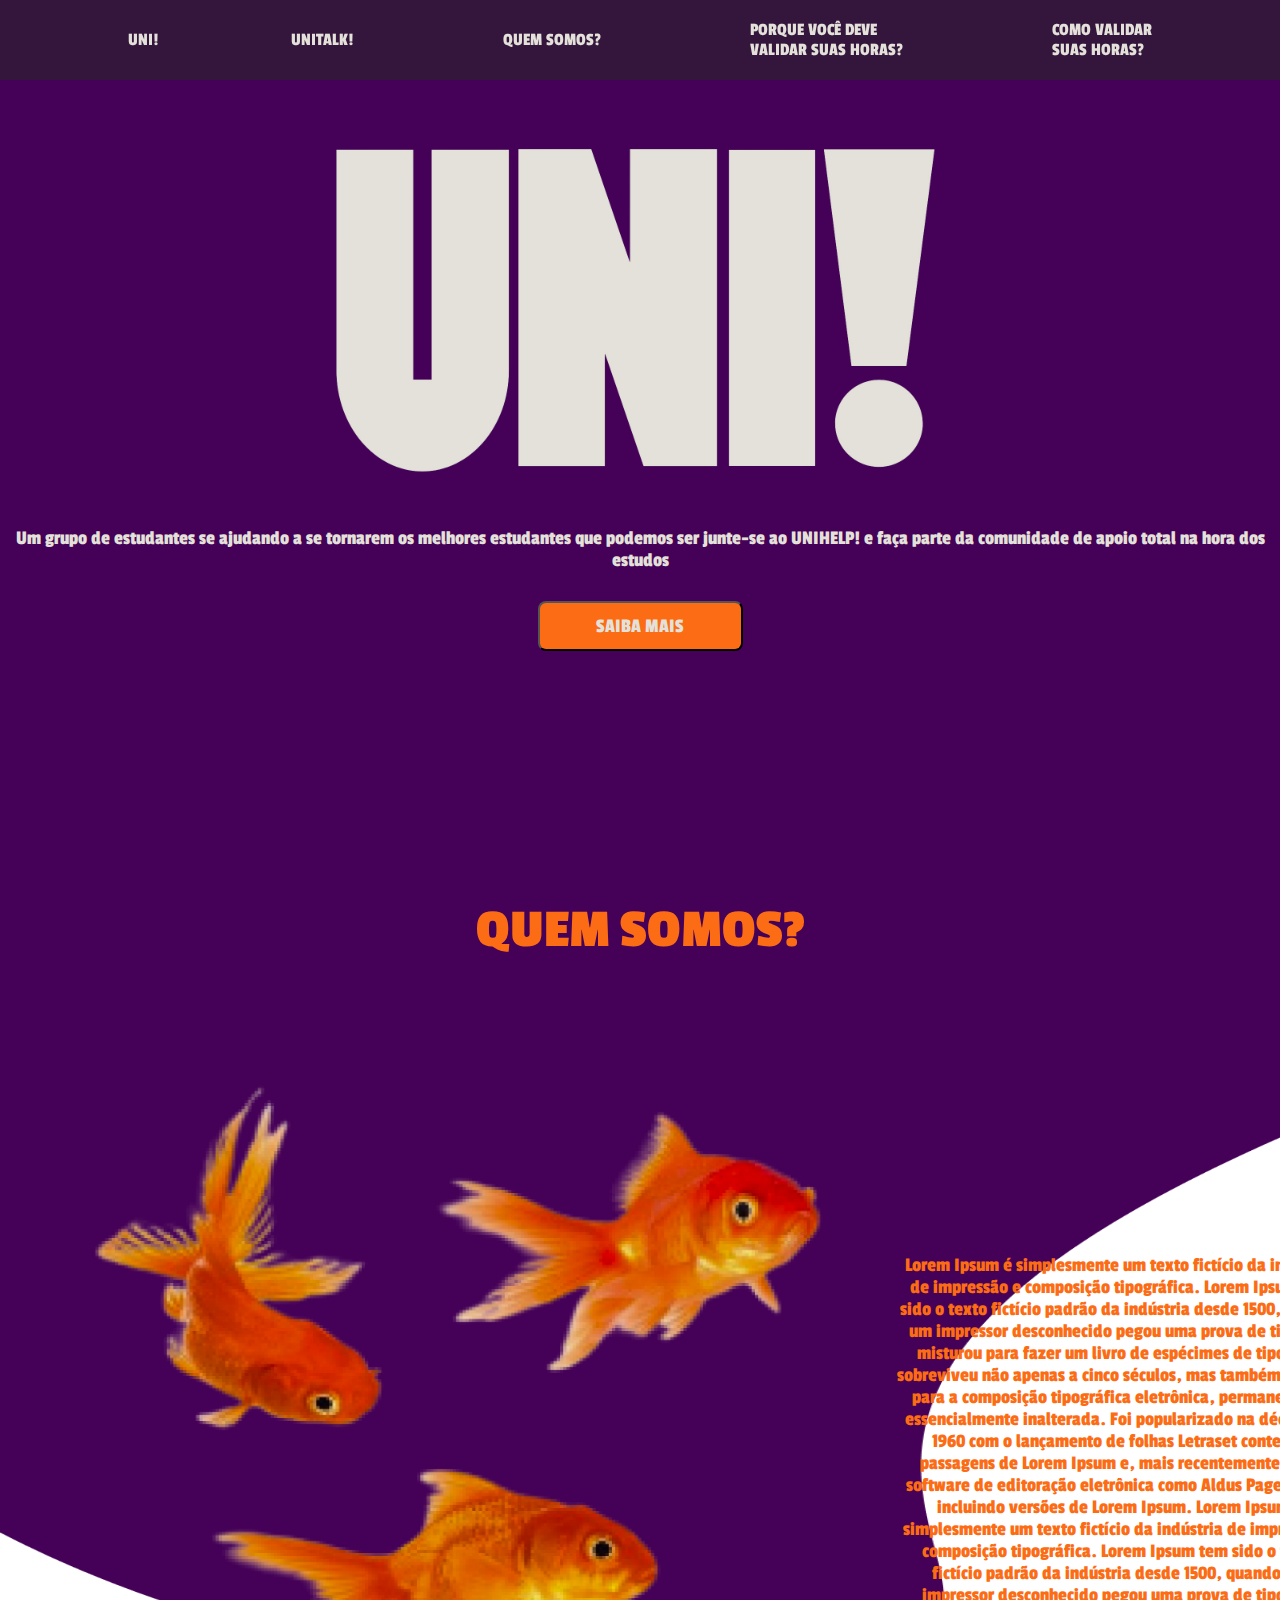
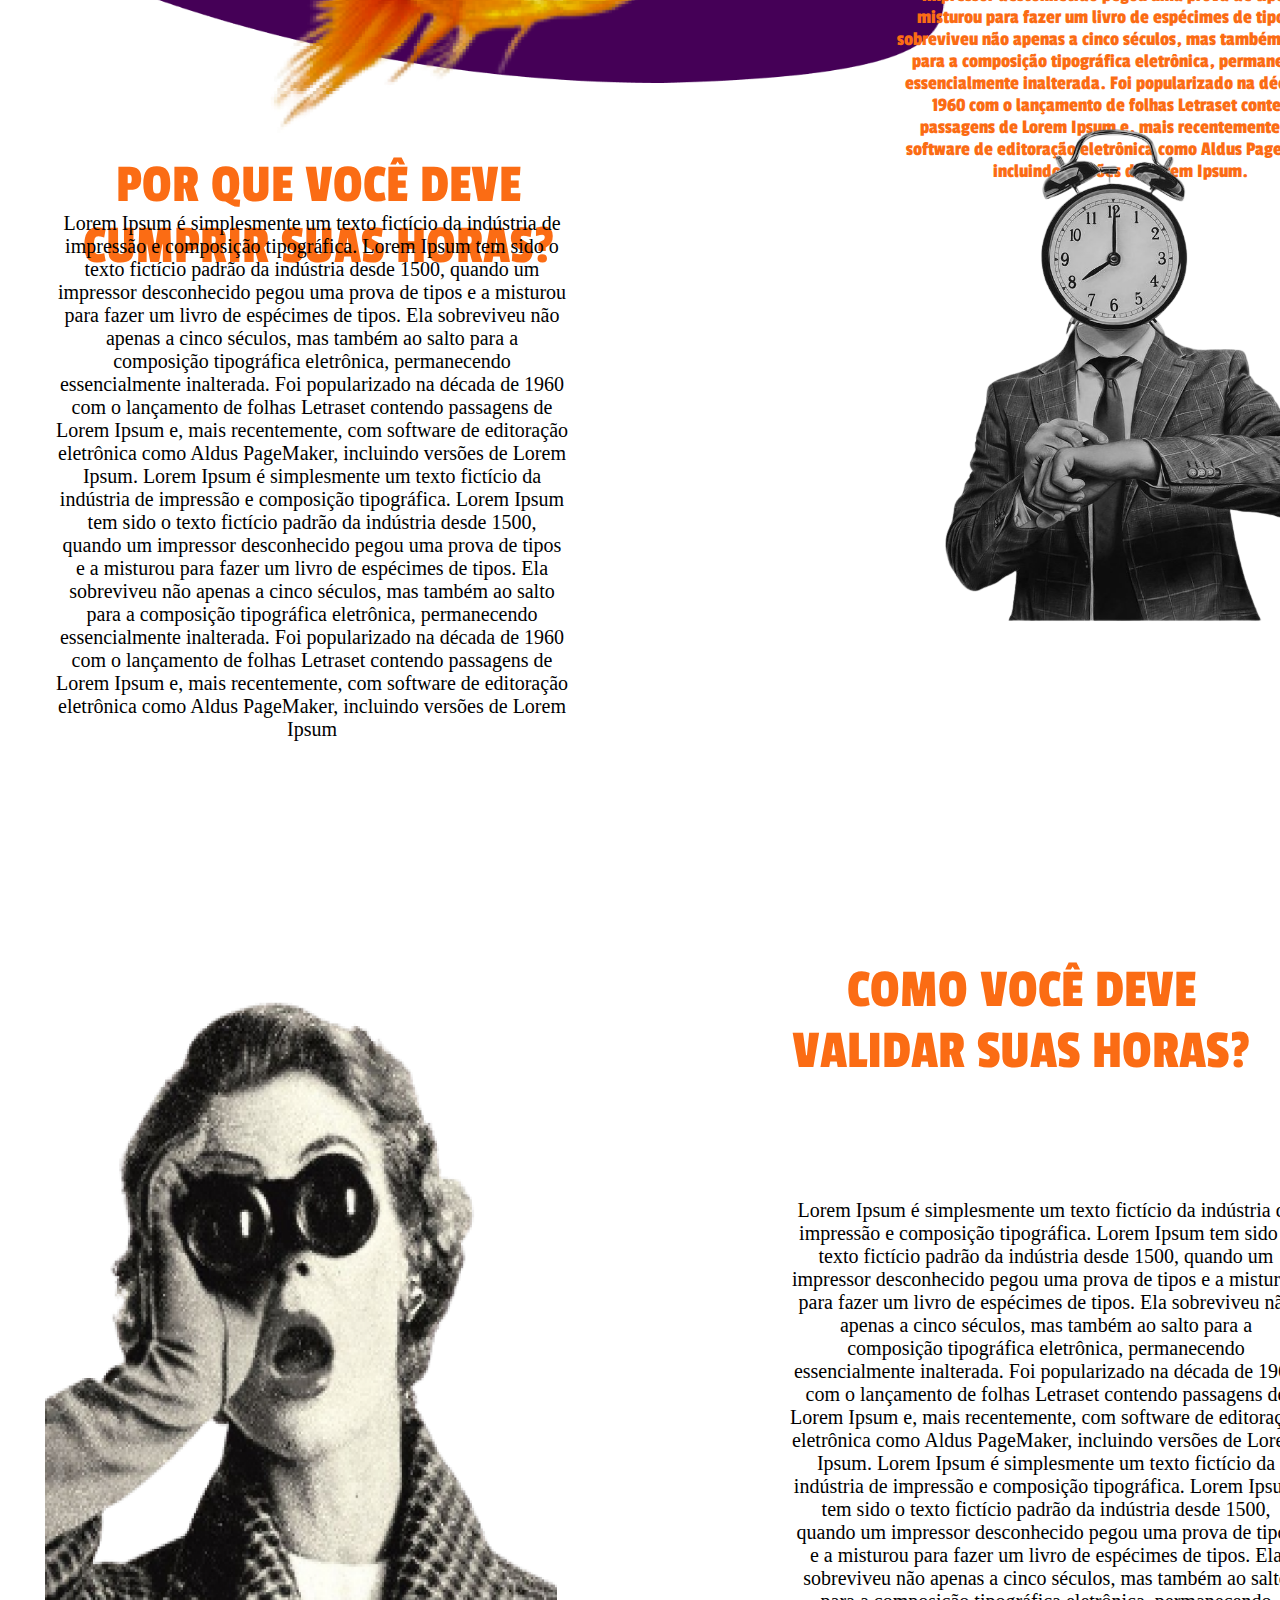
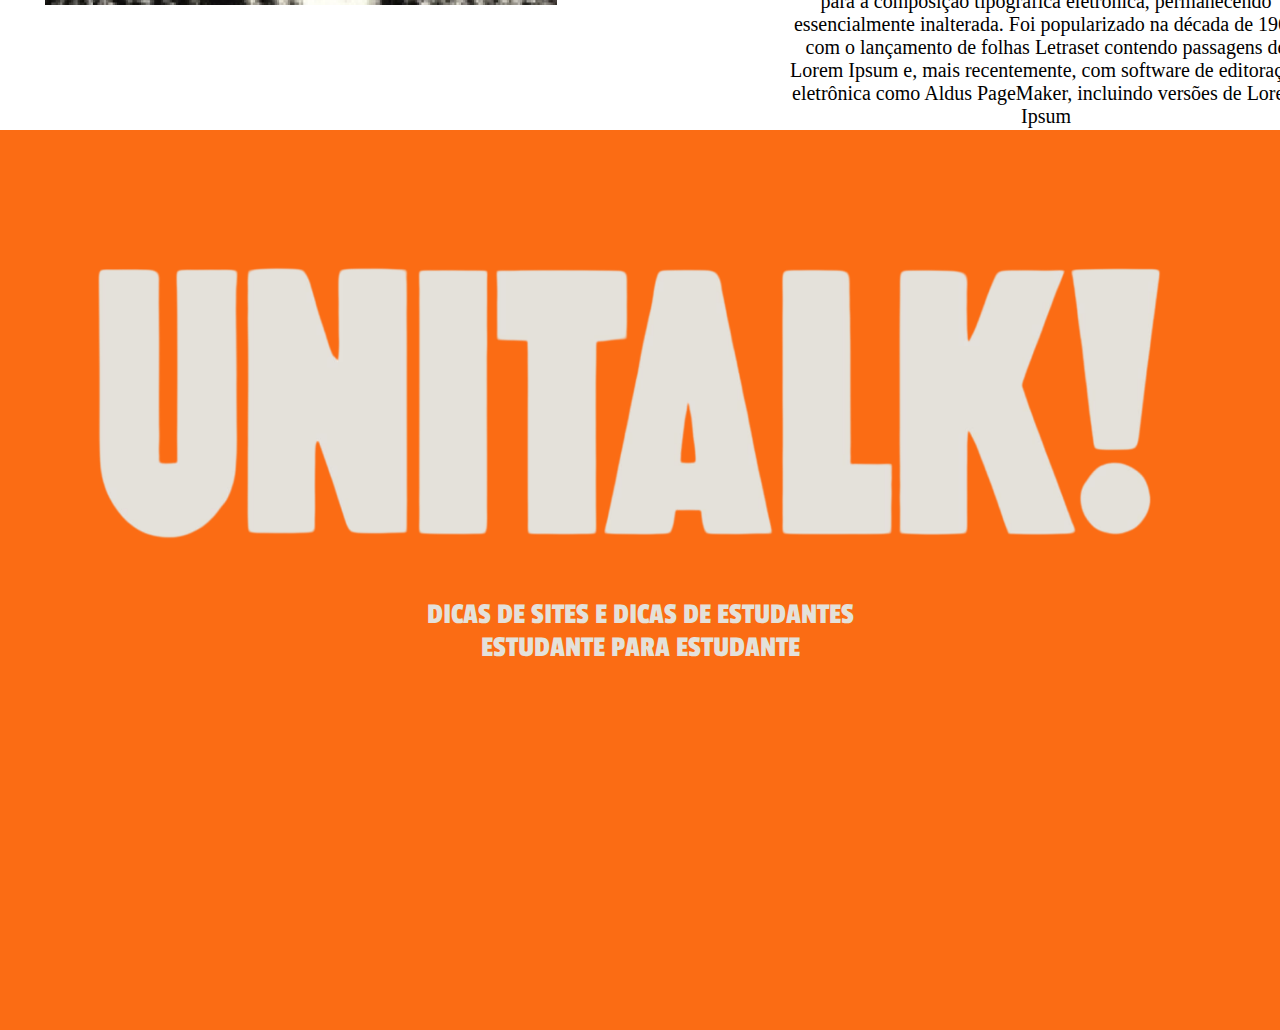
==== home.html @ c6dfa45f "home almost finished" ====
<!DOCTYPE html>
<html lang="en">

<head>
    <meta charset="UTF-8">
    <meta name="viewport" content="width=device-width, initial-scale=1.0">
    <link rel="stylesheet" href="style.css" />
    <link rel="preconnect" href="https://fonts.googleapis.com">
    <link rel="preconnect" href="https://fonts.gstatic.com" crossorigin>
    <link href="https://fonts.googleapis.com/css2?family=Passion+One:wght@400;700;900&display=swap" rel="stylesheet">
    <link rel="shortcut icon" href="./img/UNI!.png" type="image/x-icon">
    <link rel="import" href="quemsomos.html">
    <link rel="import" href="validarhoras.html">
    <link rel="import" href="comovalidar.html">

    <title>UNI!</title>
</head>

<body>
    <nav>
        <a href="#inicio">UNI!</a>
        <a href="#unitalk">UNITALK!</a>
        <ul>
            <a href="#aboutUS">QUEM SOMOS?</a>
            <a href="#cumprir">PORQUE VOCÊ DEVE <br>VALIDAR SUAS HORAS?</a>
            <a href="#validar">COMO VALIDAR <br> SUAS HORAS?</a>
        </ul>
    </nav>

    <main id="inicio">
        <div class="inicial">
            <img src="./img/UNI!.png" alt="UNI!" class="uni">
            <p>Um grupo de estudantes se ajudando a se tornarem os melhores estudantes que podemos ser
                junte-se ao UNIHELP! e faça parte da comunidade de apoio total na hora dos estudos </p>
            <button class="saiba_mais" onclick="">SAIBA MAIS</button>
        </div>
    </main>

    <main id="aboutUS">
        <div class="quemSomos">
            <h1 class="quemsomos">QUEM SOMOS?</h1>
            <img src="./img/Ellipse 1.png" alt="bola" class="ellipse">
            <img src="./img/FISH.png" alt="fish" class="fish">
            <div class="texto">
                <p>Lorem Ipsum é simplesmente um texto fictício da indústria de impressão e composição tipográfica.
                    Lorem Ipsum tem sido o texto fictício padrão da indústria desde 1500, quando um impressor
                    desconhecido pegou uma prova de tipos e a misturou para fazer um livro de espécimes de tipos. Ela
                    sobreviveu não apenas a cinco séculos, mas também ao salto para a composição tipográfica eletrônica,
                    permanecendo essencialmente inalterada. Foi popularizado na década de 1960 com o lançamento de
                    folhas Letraset contendo passagens de Lorem Ipsum e, mais recentemente, com software de editoração
                    eletrônica como Aldus PageMaker, incluindo versões de Lorem Ipsum.
                    Lorem Ipsum é simplesmente um texto fictício da indústria de impressão e composição tipográfica.
                    Lorem Ipsum tem sido o texto fictício padrão da indústria desde 1500, quando um impressor
                    desconhecido pegou uma prova de tipos e a misturou para fazer um livro de espécimes de tipos. Ela
                    sobreviveu não apenas a cinco séculos, mas também ao salto para a composição tipográfica eletrônica,
                    permanecendo essencialmente inalterada. Foi popularizado na década de 1960 com o lançamento de
                    folhas Letraset contendo passagens de Lorem Ipsum e, mais recentemente, com software de editoração
                    eletrônica como Aldus PageMaker, incluindo versões de Lorem Ipsum.</p>
            </div>
        </div>
    </main>
    <main id="cumprir">
        <div class="validarhoras">
            <h1 class="title">POR QUE VOCÊ DEVE CUMPRIR SUAS HORAS?</h1>
            <img src="./img/time.png" alt="time" class="time">
            <div class="texto2">
                <p>
                    Lorem Ipsum é simplesmente um texto fictício da indústria de impressão e composição tipográfica.
                    Lorem Ipsum tem sido o texto fictício padrão da indústria desde 1500, quando um impressor
                    desconhecido pegou uma prova de tipos e a misturou para fazer um livro de espécimes de tipos. Ela
                    sobreviveu não apenas a cinco séculos, mas também ao salto para a composição tipográfica eletrônica,
                    permanecendo essencialmente inalterada. Foi popularizado na década de 1960 com o lançamento de
                    folhas Letraset contendo passagens de Lorem Ipsum e, mais recentemente, com software de editoração
                    eletrônica como Aldus PageMaker, incluindo versões de Lorem Ipsum.
                    Lorem Ipsum é simplesmente um texto fictício da indústria de impressão e composição tipográfica.
                    Lorem Ipsum tem sido o texto fictício padrão da indústria desde 1500, quando um impressor
                    desconhecido pegou uma prova de tipos e a misturou para fazer um livro de espécimes de tipos. Ela
                    sobreviveu não apenas a cinco séculos, mas também ao salto para a composição tipográfica eletrônica,
                    permanecendo essencialmente inalterada. Foi popularizado na década de 1960 com o lançamento de
                    folhas Letraset contendo passagens de Lorem Ipsum e, mais recentemente, com software de editoração
                    eletrônica como Aldus PageMaker, incluindo versões de Lorem Ipsum
                </p>
            </div>
        </div>
    </main>
    <main id="validar">
        <h1 class="title3">COMO VOCÊ DEVE VALIDAR SUAS HORAS?</h1>
        <img src="./img/binoculo.png" alt="binoculo" class="binoculo">
        <div class="texto3">
            <p>
                Lorem Ipsum é simplesmente um texto fictício da indústria de impressão e composição tipográfica.
                Lorem Ipsum tem sido o texto fictício padrão da indústria desde 1500, quando um impressor
                desconhecido pegou uma prova de tipos e a misturou para fazer um livro de espécimes de tipos. Ela
                sobreviveu não apenas a cinco séculos, mas também ao salto para a composição tipográfica eletrônica,
                permanecendo essencialmente inalterada. Foi popularizado na década de 1960 com o lançamento de
                folhas Letraset contendo passagens de Lorem Ipsum e, mais recentemente, com software de editoração
                eletrônica como Aldus PageMaker, incluindo versões de Lorem Ipsum.
                Lorem Ipsum é simplesmente um texto fictício da indústria de impressão e composição tipográfica.
                Lorem Ipsum tem sido o texto fictício padrão da indústria desde 1500, quando um impressor
                desconhecido pegou uma prova de tipos e a misturou para fazer um livro de espécimes de tipos. Ela
                sobreviveu não apenas a cinco séculos, mas também ao salto para a composição tipográfica eletrônica,
                permanecendo essencialmente inalterada. Foi popularizado na década de 1960 com o lançamento de
                folhas Letraset contendo passagens de Lorem Ipsum e, mais recentemente, com software de editoração
                eletrônica como Aldus PageMaker, incluindo versões de Lorem Ipsum
            </p>
        </div>
    </main>
    <main id="unitalk">
        <div class="chat">
            <img src="./img/UNITALK!.png" alt="UNITALK" class="unitalk">
            <p>
                DICAS DE SITES E DICAS DE ESTUDANTES <br>
                ESTUDANTE PARA ESTUDANTE
            </p>
        </div>
    </main>
</body>

</html>
---- style.css ----
/* .passion-one-regular {
    font-family: "Passion One", sans-serif;
    font-weight: 400;
    font-style: normal;
}

.passion-one-bold {
    font-family: "Passion One", sans-serif;
    font-weight: 700;
    font-style: normal;
}

.passion-one-black {
    font-family: "Passion One", sans-serif;
    font-weight: 900;
    font-style: normal;
} */

* {
    margin: 0;
    box-sizing: border-box;
    padding: 0;
}

body {
    width: auto;
    /*height: 100vh;
    display: flex;
    flex-direction: column; */
}

/*PAGINA 1 - INICIO*/

nav {
    width: 100%;
    height: 5rem;
    position: fixed;
    top: 0;
    left: 0;
    right: 0;
    display: flex;
    justify-content: space-between;
    flex-direction: row;
    padding: 0 10%;
    align-items: center;
    background: rgb(217, 217, 217, 10%);
    backdrop-filter: brightness(0.5);
    z-index: 1;
    text-decoration: none;
    top: 0;
    left: 0;
    right: 0;
}

nav a {
    color: rgb(228, 225, 218);
    font-family: "Passion One", sans-serif;
    font-weight: 400;
    font-style: normal;
    font-size: 18px;
    text-decoration: none;
}

nav a:hover {
    color: rgb(228, 225, 218);
}

ul {
    display: contents;
}

ul a {
    color: rgb(228, 225, 218);
    margin-left: 1rem;
}

#inicio {
    height: 100vh;
    background: rgb(69, 0, 87);
}

.inicial {
    width: 100%;
    align-content: center;
    text-align: center;
    position: relative;
    color: rgb(228, 225, 218);
    top: 90px;
    font-family: "Passion One", sans-serif;
    font-weight: 400;
    font-style: normal;
    font-size: 20px;
}

.uni {
    width: 60%;
    height: 90%;
}

.saiba_mais {
    margin: 30px;
    width: 205px;
    height: 50px;
    background: #FB6C14;
    border-radius: 8px;
    color: rgb(228, 225, 218);
    font-family: "Passion One", sans-serif;
    font-weight: 400;
    font-style: normal;
    font-size: 20px;
}

/*PAGINA 2 - QUEM SOMOS?*/
#aboutUS {
    height: 90vh;
}

.quemSomos {
    z-index: 1;
    display: block;
    color: #FB6C14;
    font-family: "Passion One", sans-serif;
    font-weight: 400;
    font-style: normal;
}

.quemsomos {
    align-content: center;
    text-align: center;
    font-size: 55px;
}

.ellipse {
    z-index: -1;
    top: -88px;
    position: relative;
    /*height: 938px; */
    width: 206vh;
    height: 90vh;
}

.fish {
    top: -717px;
    position: relative;
    width: 85vh;
    height: 80vh;
    left: 80px;
}

.texto {
    top: -1245px;
    width: 35%;
    position: relative;
    height: 50%;
    align-items: end;
    display: flex;
    text-align: center;
    align-content: flex-end;
    left: 896px;
    font-size: 20px;
}

/*PAGINA 3 - POR QUE VOCÊ DEVE CUMPRIR SUAS HORAS? */

#cumprir {
    height: 90vh;
}

.time {
    width: 36%;
    height: 50%;
    left: 900px;
    position: relative;
    top: -220px;
}

.texto2 {
    width: 40%;
    height: 50%;
    position: relative;
    top: -652px;
    left: 56px;
    font-size: 20px;
    text-align: center;
}

.title {
    color: #FB6C14;
    font-family: "Passion One", sans-serif;
    font-weight: 400;
    width: 38%;
    font-style: normal;
    font-size: 55px;
    text-align: center;
    left: 75px;
    position: relative;
    top: 45px;
}

/*PAGINA 4 - COMO VALIDAR SUAS HORAS NO ULIFE?*/
#validar {
    height: 90vh;
}

.binoculo {
    width: 40%;
    height: 80%;
    position: relative;
    left: 45px;
    top: -85px;
}

.texto3 {
    width: 40%;
    height: 50%;
    position: relative;
    top: -495px;
    left: 790px;
    font-size: 20px;
    text-align: center;
}

.title3 {
    color: #FB6C14;
    font-family: "Passion One", sans-serif;
    font-weight: 400;
    width: 38%;
    font-style: normal;
    font-size: 55px;
    text-align: center;
    left: 778px;
    position: relative;
    top: 40px;
}

/*PAGINA 5 - UNI  */

#unitalk {
    height: 100vh;
    background: #FB6C14;
}

.unitalk {
    width: 90%;
    height: 90%;
}

.chat{
    width: 100%;
    align-content: center;
    text-align: center;
    position: relative;
    color: rgb(228, 225, 218);
    top: 90px;
    font-family: "Passion One", sans-serif;
    font-weight: 400;
    font-style: normal;
    font-size: 30px;
}
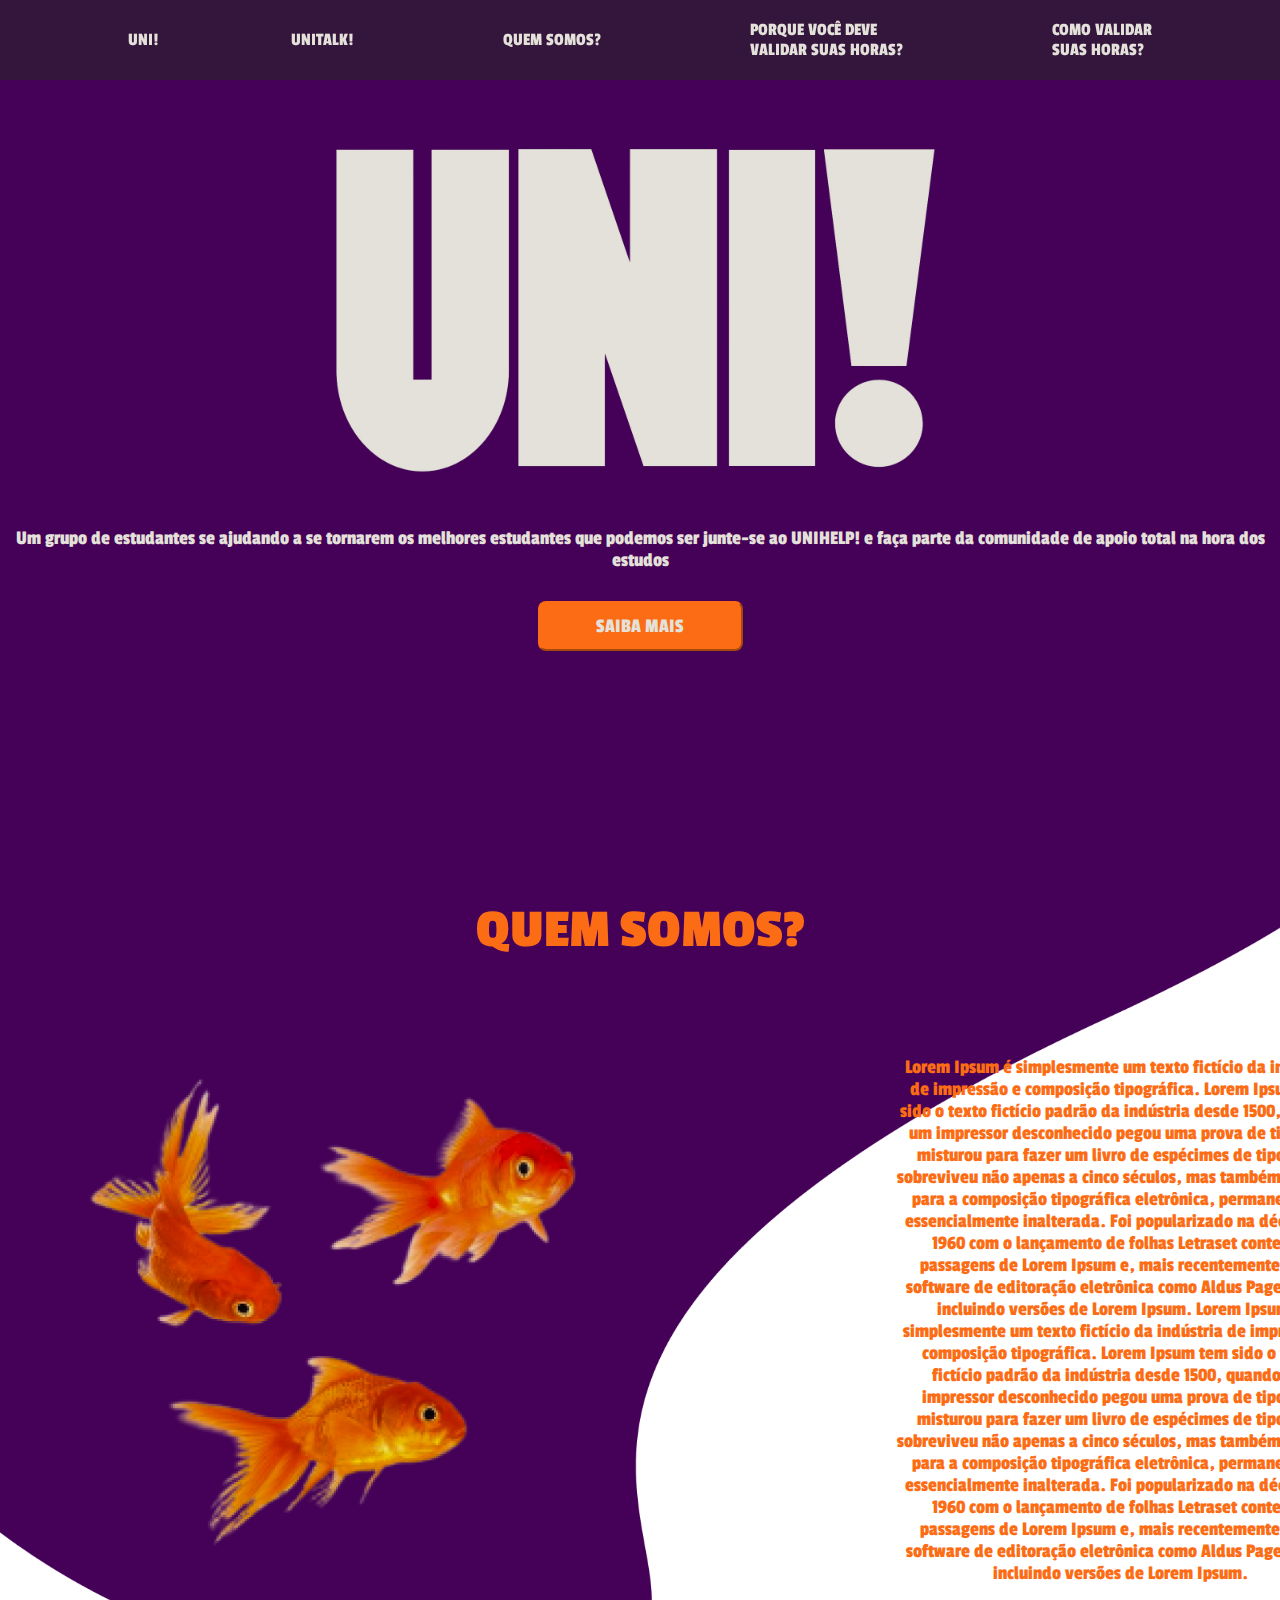
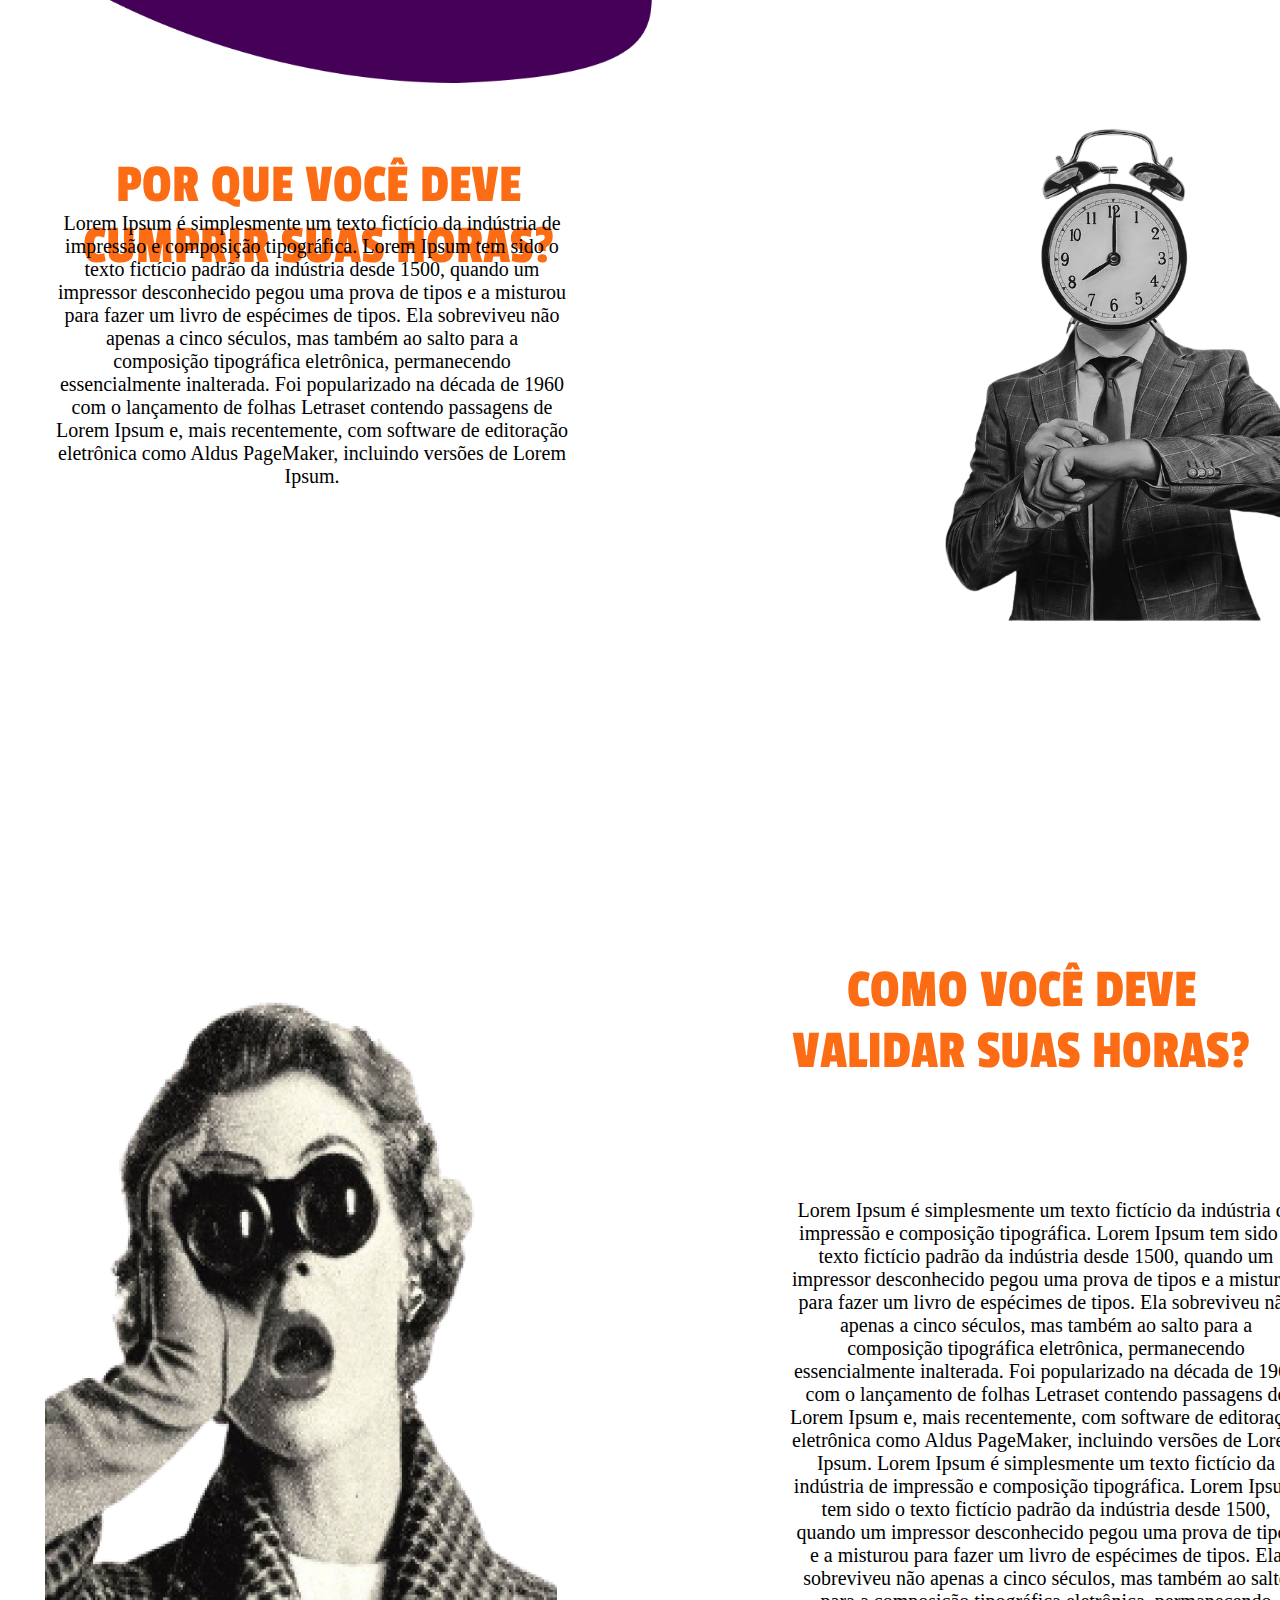
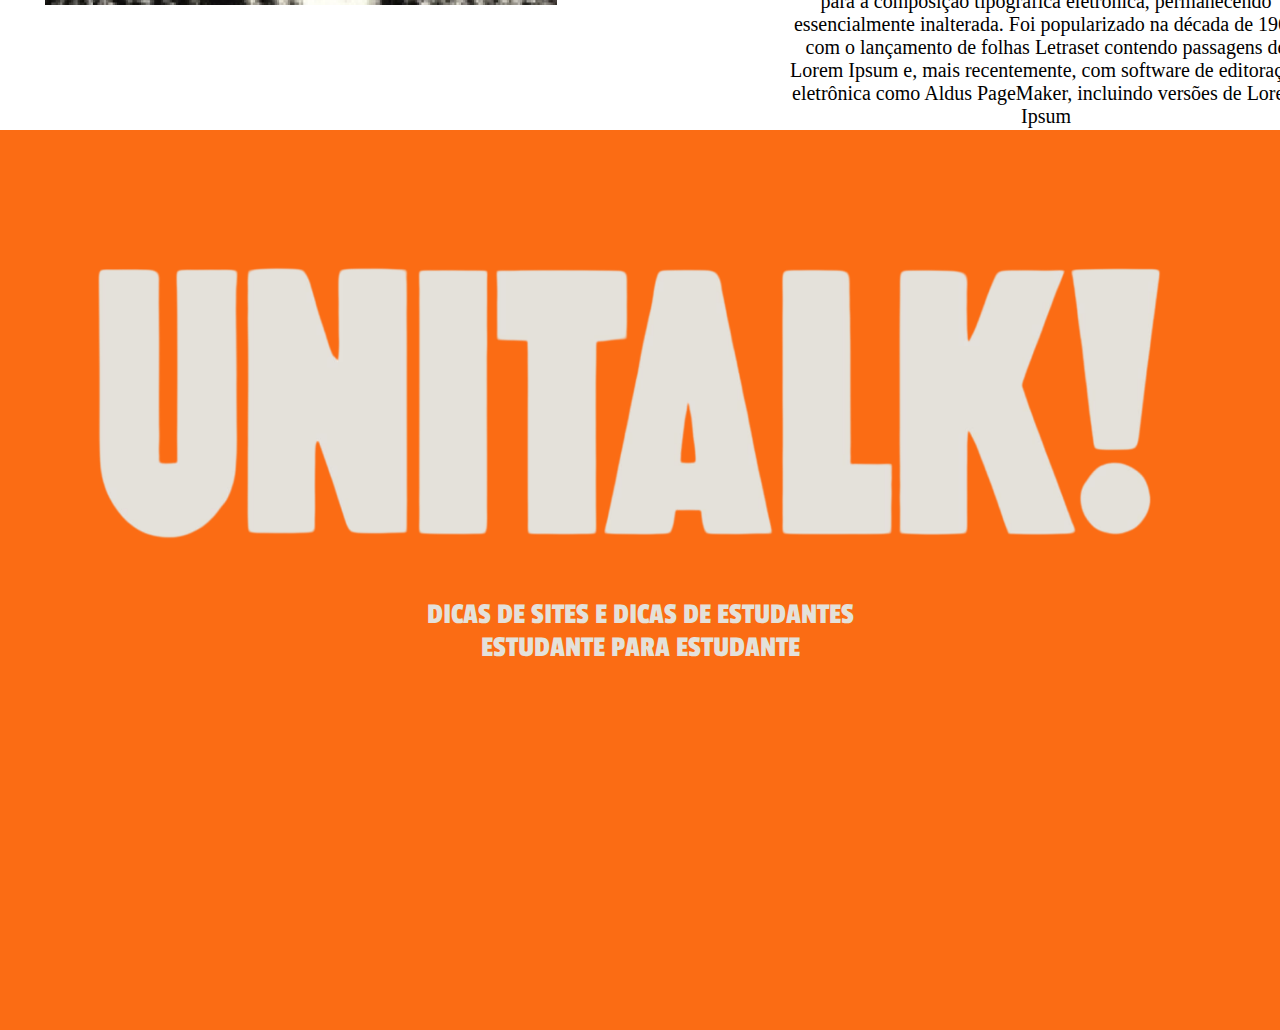
==== commit fdd5f8f4: "3 paginas quase finalizadas" ====
--- a/home.html
+++ b/home.html
@@ -8,11 +8,8 @@
     <link rel="preconnect" href="https://fonts.googleapis.com">
     <link rel="preconnect" href="https://fonts.gstatic.com" crossorigin>
     <link href="https://fonts.googleapis.com/css2?family=Passion+One:wght@400;700;900&display=swap" rel="stylesheet">
-    <link rel="shortcut icon" href="./img/UNI!.png" type="image/x-icon">
-    <link rel="import" href="quemsomos.html">
-    <link rel="import" href="validarhoras.html">
-    <link rel="import" href="comovalidar.html">
-
+    <link rel="shortcut icon" href="./img/" type="image/x-icon">
+    <link rel="import" href="unitalk.html">
     <title>UNI!</title>
 </head>
 
@@ -59,6 +56,7 @@
             </div>
         </div>
     </main>
+
     <main id="cumprir">
         <div class="validarhoras">
             <h1 class="title">POR QUE VOCÊ DEVE CUMPRIR SUAS HORAS?</h1>
@@ -72,17 +70,11 @@
                     permanecendo essencialmente inalterada. Foi popularizado na década de 1960 com o lançamento de
                     folhas Letraset contendo passagens de Lorem Ipsum e, mais recentemente, com software de editoração
                     eletrônica como Aldus PageMaker, incluindo versões de Lorem Ipsum.
-                    Lorem Ipsum é simplesmente um texto fictício da indústria de impressão e composição tipográfica.
-                    Lorem Ipsum tem sido o texto fictício padrão da indústria desde 1500, quando um impressor
-                    desconhecido pegou uma prova de tipos e a misturou para fazer um livro de espécimes de tipos. Ela
-                    sobreviveu não apenas a cinco séculos, mas também ao salto para a composição tipográfica eletrônica,
-                    permanecendo essencialmente inalterada. Foi popularizado na década de 1960 com o lançamento de
-                    folhas Letraset contendo passagens de Lorem Ipsum e, mais recentemente, com software de editoração
-                    eletrônica como Aldus PageMaker, incluindo versões de Lorem Ipsum
                 </p>
             </div>
         </div>
     </main>
+
     <main id="validar">
         <h1 class="title3">COMO VOCÊ DEVE VALIDAR SUAS HORAS?</h1>
         <img src="./img/binoculo.png" alt="binoculo" class="binoculo">
@@ -105,12 +97,13 @@
             </p>
         </div>
     </main>
+
     <main id="unitalk">
         <div class="chat">
             <img src="./img/UNITALK!.png" alt="UNITALK" class="unitalk">
-            <p>
+            <p >
                 DICAS DE SITES E DICAS DE ESTUDANTES <br>
-                ESTUDANTE PARA ESTUDANTE
+                <a href="unitalk.html" class="dicas">ESTUDANTE PARA ESTUDANTE</a>
             </p>
         </div>
     </main>
--- a/style.css
+++ b/style.css
@@ -24,9 +24,6 @@
 
 body {
     width: auto;
-    /*height: 100vh;
-    display: flex;
-    flex-direction: column; */
 }
 
 /*PAGINA 1 - INICIO*/
@@ -101,6 +98,7 @@
     margin: 30px;
     width: 205px;
     height: 50px;
+    border-color: #FB6C14;
     background: #FB6C14;
     border-radius: 8px;
     color: rgb(228, 225, 218);
@@ -135,15 +133,15 @@
     top: -88px;
     position: relative;
     /*height: 938px; */
-    width: 206vh;
+    width: 100%;
     height: 90vh;
 }
 
 .fish {
     top: -717px;
     position: relative;
-    width: 85vh;
-    height: 80vh;
+    width: 40%;
+    height: 40%;
     left: 80px;
 }
 
@@ -245,7 +243,7 @@
     height: 90%;
 }
 
-.chat{
+.chat {
     width: 100%;
     align-content: center;
     text-align: center;
@@ -256,4 +254,258 @@
     font-weight: 400;
     font-style: normal;
     font-size: 30px;
+    text-decoration: none;
+}
+
+.dicas{
+    text-decoration: none;
+    color: rgb(228, 225, 218);
+}
+
+
+@media screen and (min-width: 200px) and (max-width: 640px) {
+
+    * {
+        margin: 0;
+        box-sizing: border-box;
+        padding: 0;
+    }
+    
+    body {
+        width: auto;
+        height: 100%;
+    }
+    
+    /*NAV BAR  */
+
+    nav {
+        width: 100%;
+        height: 5rem;
+        position: fixed;
+        top: 0;
+        left: 0;
+        right: 0;
+        display: flex;
+        justify-content: space-around;
+        flex-direction: row;
+        padding: 0 5%;
+        align-items: center;
+        background: rgb(217, 217, 217, 10%);
+        backdrop-filter: brightness(0.5);
+        z-index: 1;
+        text-decoration: none;
+        top: 0;
+        left: 0;
+        right: 0;
+    }
+
+    nav a {
+        color: rgb(228, 225, 218);
+        justify-content: space-around;
+        font-family: "Passion One", sans-serif;
+        font-weight: 400;
+        font-style: normal;
+        font-size: 9px;
+        text-decoration: none;
+    }
+
+    nav a:hover {
+        color: rgb(228, 225, 218);
+    }
+
+    ul {
+        display: contents;
+    }
+
+    ul a {
+        color: rgb(228, 225, 218);
+        margin-left: 1rem;
+    }
+
+    /*PAGINA 1 - INICIO*/
+
+    #inicio {
+        height: 100vh;
+        background: rgb(69, 0, 87);
+    }
+
+    .inicial {
+        width: 100%;
+        align-content: center;
+        text-align: center;
+        position: relative;
+        color: rgb(228, 225, 218);
+        top: 90px;
+        font-family: "Passion One", sans-serif;
+        font-weight: 400;
+        font-style: normal;
+        font-size: 12px;
+    }
+
+    .uni {
+        width: 100%;
+        height: 90%;
+    }
+
+    .saiba_mais {
+        margin: 30px;
+        width: 105px;
+        height: 40px;
+        background: #FB6C14;
+        border-radius: 4px;
+        color: rgb(228, 225, 218);
+        font-family: "Passion One", sans-serif;
+        font-weight: 400;
+        font-style: normal;
+        font-size: 15px;
+    }
+
+    /*PAGINA 2 - QUEM SOMOS?*/
+    #aboutUS {
+        height: 90vh;
+    }
+
+    .quemSomos {
+        z-index: 1;
+        display: block;
+        color: #FB6C14;
+        font-family: "Passion One", sans-serif;
+        font-weight: 400;
+        font-style: normal;
+    }
+
+    .quemsomos {
+        align-content: center;
+        text-align: center;
+        font-size: 45px;
+    }
+
+    .ellipse {
+        z-index: -1;
+        top: -77px;
+        position: relative;
+        /*height: 938px; */
+        width: 100%;
+        height: 70vh;
+    }
+
+    .fish {
+        top: -320px;
+        position: relative;
+        width: 45%;
+        height: 40%;
+        left: 10px;
+    }
+
+    .texto {
+        top: -780px;
+        width: 48%;
+        position: relative;
+        height: 57%;
+        align-items: end;
+        display: flex;
+        text-align: center;
+        align-content: flex-end;
+        left: 154px;
+        font-size: 12px;
+    }
+
+    /*PAGINA 3 - POR QUE VOCÊ DEVE CUMPRIR SUAS HORAS? */
+
+    #cumprir {
+        height: 80vh;
+    }
+
+    .time {
+        width: 36%;
+        height: 50%;
+        left: 900px;
+        position: relative;
+        top: -220px;
+    }
+
+    .texto2 {
+        width: 65%;
+        height: 50%;
+        position: relative;
+        top: -195px;
+        left: 55px;
+        font-size: 10px;
+        text-align: center;
+    }
+
+    .title {
+        color: #FB6C14;
+        font-family: "Passion One", sans-serif;
+        font-weight: 400;
+        width: 80%;
+        font-style: normal;
+        font-size: 25px;
+        text-align: center;
+        left: 35px;
+        position: relative;
+        top: -55px;
+    }
+
+    /*PAGINA 4 - COMO VALIDAR SUAS HORAS NO ULIFE?*/
+    #validar {
+        height: 90vh;
+    }
+
+    .binoculo {
+        width: 40%;
+        height: 80%;
+        position: relative;
+        left: 45px;
+        top: -325px;
+    }
+
+    .texto3 {
+        width: 40%;
+        height: 50%;
+        position: relative;
+        top: -495px;
+        left: 790px;
+        font-size: 20px;
+        text-align: center;
+    }
+
+    .title3 {
+        color: #FB6C14;
+        font-family: "Passion One", sans-serif;
+        font-weight: 400;
+        width: 38%;
+        font-style: normal;
+        font-size: 55px;
+        text-align: center;
+        left: 778px;
+        position: relative;
+        top: 40px;
+    }
+
+    /*PAGINA 5 - UNI  */
+
+    #unitalk {
+        height: 60vh;
+        background: #FB6C14;
+    }
+
+    .unitalk {
+        width: 90%;
+        height: 90%;
+    }
+
+    .chat {
+        width: 100%;
+        align-content: center;
+        text-align: center;
+        position: relative;
+        color: rgb(228, 225, 218);
+        top: 100px;
+        font-family: "Passion One", sans-serif;
+        font-weight: 400;
+        font-style: normal;
+        font-size: 16px;
+        margin: auto;
+    }
 }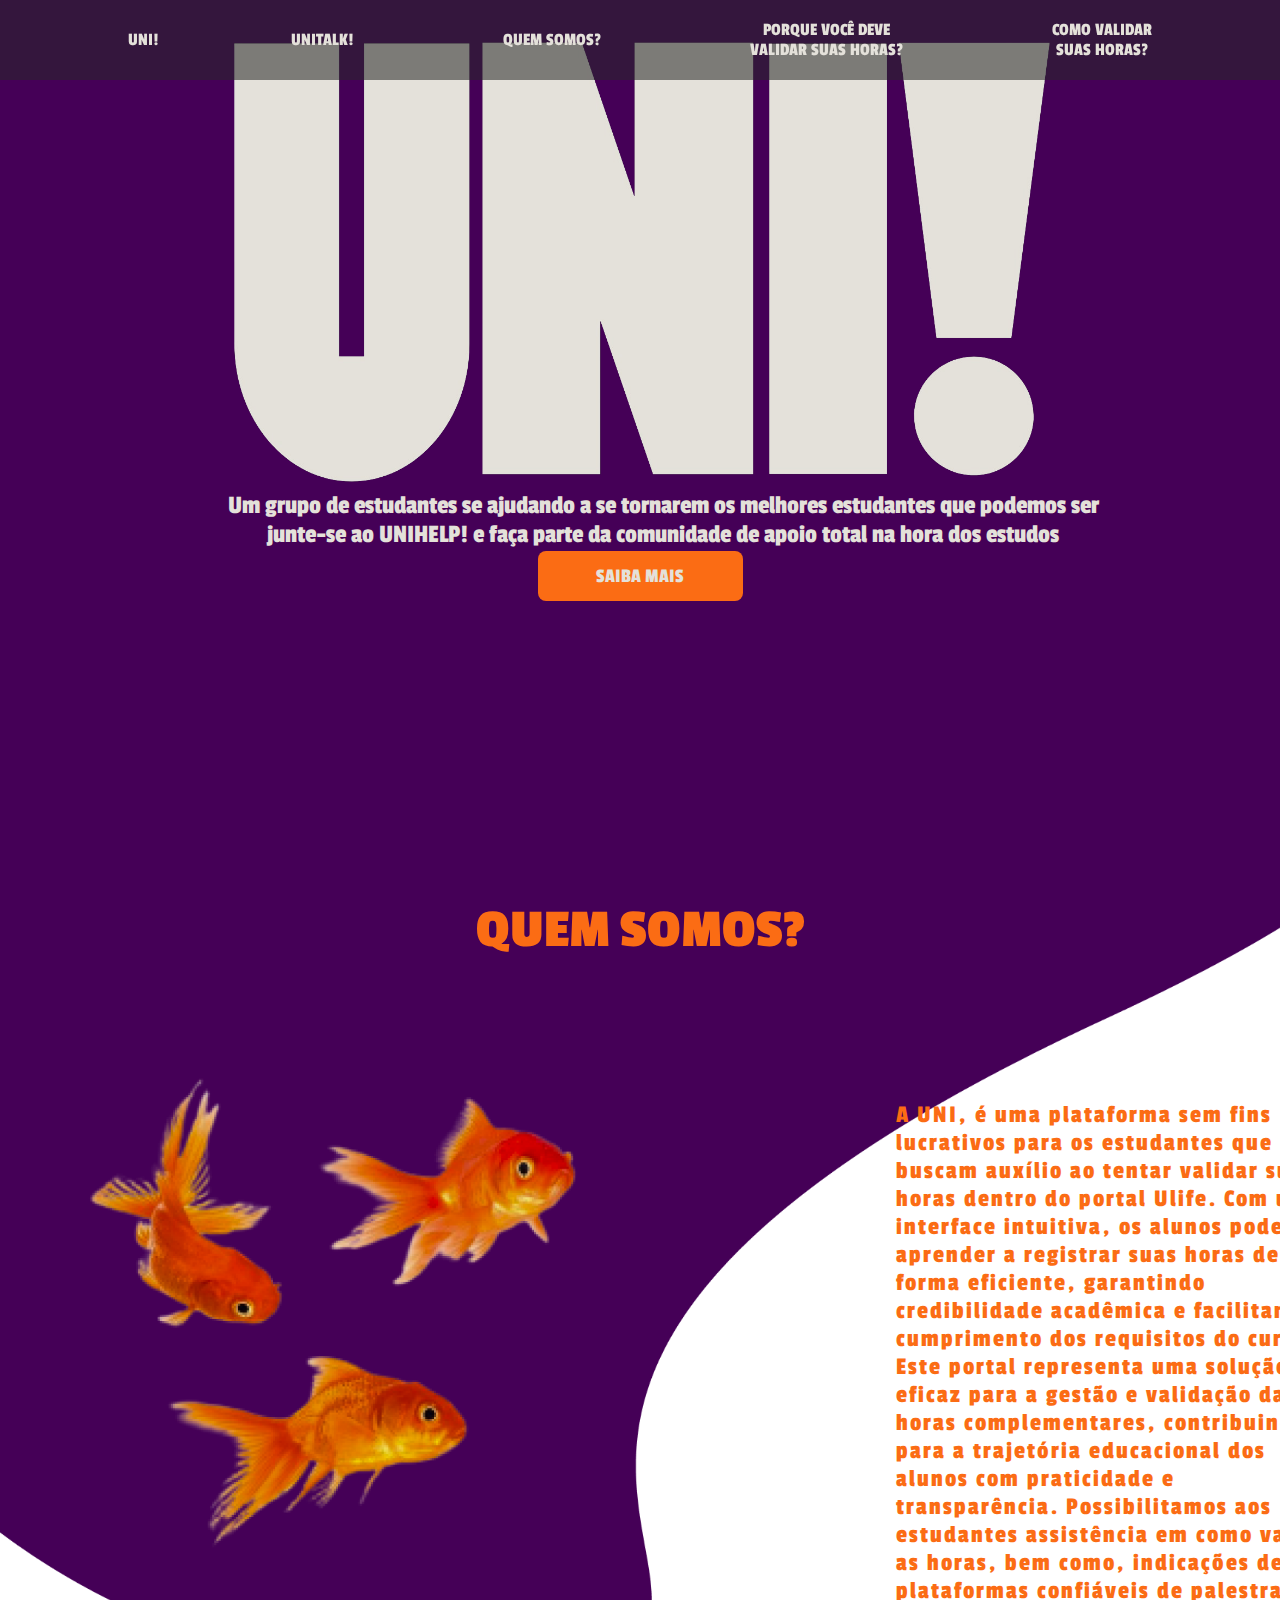
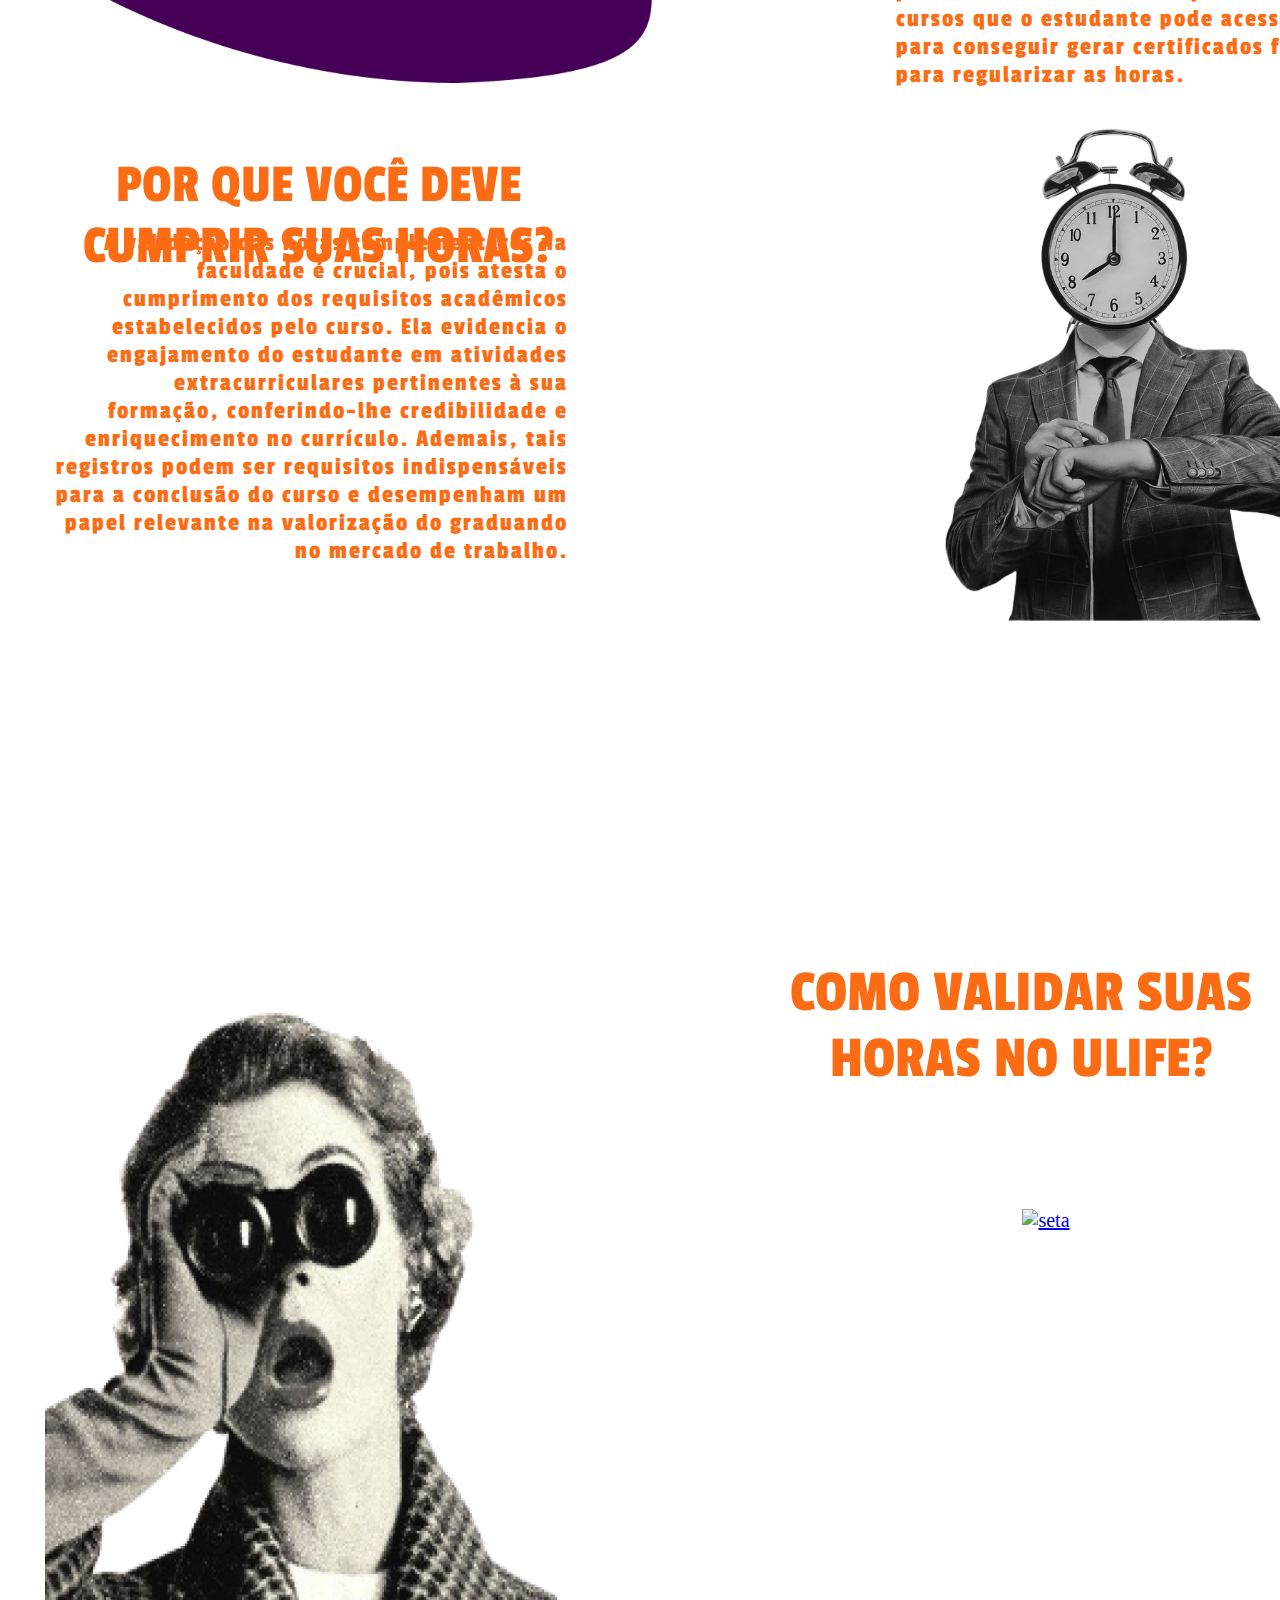
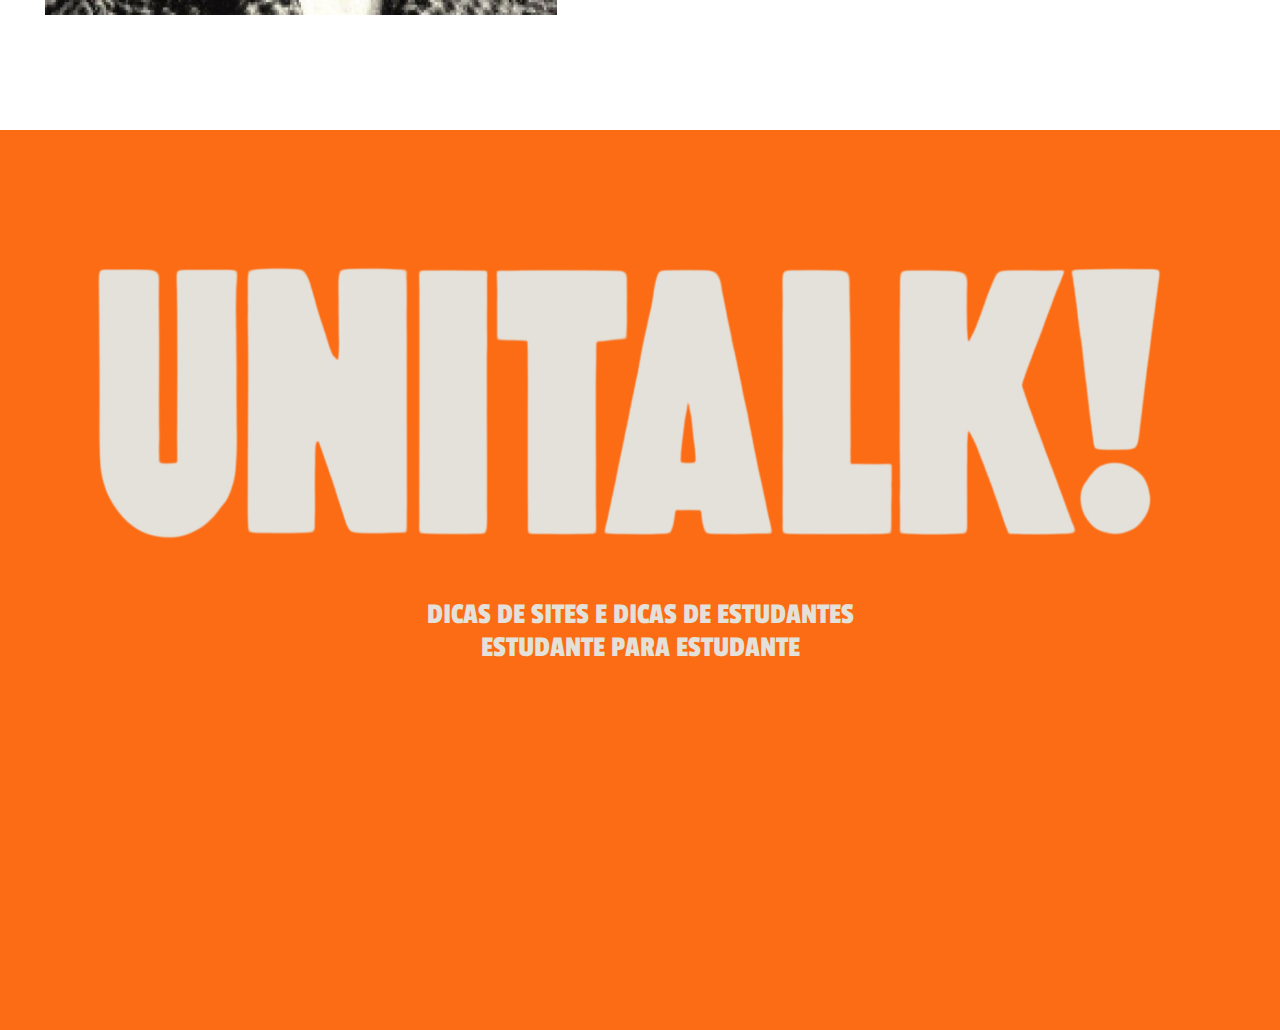
==== commit 4641ec22: "teste vercel" ====
--- a/home.html
+++ b/home.html
@@ -7,6 +7,7 @@
     <link rel="stylesheet" href="style.css" />
     <link rel="preconnect" href="https://fonts.googleapis.com">
     <link rel="preconnect" href="https://fonts.gstatic.com" crossorigin>
+    <script src="home.js"></script>
     <link href="https://fonts.googleapis.com/css2?family=Passion+One:wght@400;700;900&display=swap" rel="stylesheet">
     <link rel="shortcut icon" href="./img/" type="image/x-icon">
     <link rel="import" href="unitalk.html">
@@ -27,9 +28,9 @@
     <main id="inicio">
         <div class="inicial">
             <img src="./img/UNI!.png" alt="UNI!" class="uni">
-            <p>Um grupo de estudantes se ajudando a se tornarem os melhores estudantes que podemos ser
+            <p class="texto4">Um grupo de estudantes se ajudando a se tornarem os melhores estudantes que podemos ser
                 junte-se ao UNIHELP! e faça parte da comunidade de apoio total na hora dos estudos </p>
-            <button class="saiba_mais" onclick="">SAIBA MAIS</button>
+            <a id="saiba_mais" href="#aboutUS">SAIBA MAIS</a>
         </div>
     </main>
 
@@ -39,20 +40,15 @@
             <img src="./img/Ellipse 1.png" alt="bola" class="ellipse">
             <img src="./img/FISH.png" alt="fish" class="fish">
             <div class="texto">
-                <p>Lorem Ipsum é simplesmente um texto fictício da indústria de impressão e composição tipográfica.
-                    Lorem Ipsum tem sido o texto fictício padrão da indústria desde 1500, quando um impressor
-                    desconhecido pegou uma prova de tipos e a misturou para fazer um livro de espécimes de tipos. Ela
-                    sobreviveu não apenas a cinco séculos, mas também ao salto para a composição tipográfica eletrônica,
-                    permanecendo essencialmente inalterada. Foi popularizado na década de 1960 com o lançamento de
-                    folhas Letraset contendo passagens de Lorem Ipsum e, mais recentemente, com software de editoração
-                    eletrônica como Aldus PageMaker, incluindo versões de Lorem Ipsum.
-                    Lorem Ipsum é simplesmente um texto fictício da indústria de impressão e composição tipográfica.
-                    Lorem Ipsum tem sido o texto fictício padrão da indústria desde 1500, quando um impressor
-                    desconhecido pegou uma prova de tipos e a misturou para fazer um livro de espécimes de tipos. Ela
-                    sobreviveu não apenas a cinco séculos, mas também ao salto para a composição tipográfica eletrônica,
-                    permanecendo essencialmente inalterada. Foi popularizado na década de 1960 com o lançamento de
-                    folhas Letraset contendo passagens de Lorem Ipsum e, mais recentemente, com software de editoração
-                    eletrônica como Aldus PageMaker, incluindo versões de Lorem Ipsum.</p>
+                <p>A UNI, é uma plataforma sem fins lucrativos para os estudantes que buscam auxílio ao tentar validar
+                    suas horas dentro do portal Ulife.
+                    Com uma interface intuitiva, os alunos podem aprender a registrar suas horas de forma eficiente,
+                    garantindo credibilidade acadêmica e facilitando o cumprimento dos requisitos do curso. Este portal
+                    representa uma solução eficaz para a gestão e validação das horas complementares, contribuindo para
+                    a trajetória educacional dos alunos com praticidade e transparência.
+                    Possibilitamos aos estudantes assistência em como validar as horas, bem como, indicações de
+                    plataformas confiáveis de palestras e cursos que o estudante pode acessar para conseguir gerar
+                    certificados finais para regularizar as horas.</p>
             </div>
         </div>
     </main>
@@ -63,47 +59,35 @@
             <img src="./img/time.png" alt="time" class="time">
             <div class="texto2">
                 <p>
-                    Lorem Ipsum é simplesmente um texto fictício da indústria de impressão e composição tipográfica.
-                    Lorem Ipsum tem sido o texto fictício padrão da indústria desde 1500, quando um impressor
-                    desconhecido pegou uma prova de tipos e a misturou para fazer um livro de espécimes de tipos. Ela
-                    sobreviveu não apenas a cinco séculos, mas também ao salto para a composição tipográfica eletrônica,
-                    permanecendo essencialmente inalterada. Foi popularizado na década de 1960 com o lançamento de
-                    folhas Letraset contendo passagens de Lorem Ipsum e, mais recentemente, com software de editoração
-                    eletrônica como Aldus PageMaker, incluindo versões de Lorem Ipsum.
+                    A validação das horas complementares na faculdade é crucial, pois atesta o cumprimento dos
+                    requisitos acadêmicos estabelecidos pelo curso. Ela evidencia o engajamento do estudante em
+                    atividades extracurriculares pertinentes à sua formação, conferindo-lhe credibilidade e
+                    enriquecimento no currículo. Ademais, tais registros podem ser requisitos indispensáveis para a
+                    conclusão do curso e desempenham um papel relevante na valorização do graduando no mercado de
+                    trabalho.
                 </p>
             </div>
         </div>
     </main>
 
     <main id="validar">
-        <h1 class="title3">COMO VOCÊ DEVE VALIDAR SUAS HORAS?</h1>
+        <h1 class="title3">COMO VALIDAR SUAS <a href="unihelp.html" class="link">HORAS NO ULIFE?</a></h1>
         <img src="./img/binoculo.png" alt="binoculo" class="binoculo">
         <div class="texto3">
-            <p>
-                Lorem Ipsum é simplesmente um texto fictício da indústria de impressão e composição tipográfica.
-                Lorem Ipsum tem sido o texto fictício padrão da indústria desde 1500, quando um impressor
-                desconhecido pegou uma prova de tipos e a misturou para fazer um livro de espécimes de tipos. Ela
-                sobreviveu não apenas a cinco séculos, mas também ao salto para a composição tipográfica eletrônica,
-                permanecendo essencialmente inalterada. Foi popularizado na década de 1960 com o lançamento de
-                folhas Letraset contendo passagens de Lorem Ipsum e, mais recentemente, com software de editoração
-                eletrônica como Aldus PageMaker, incluindo versões de Lorem Ipsum.
-                Lorem Ipsum é simplesmente um texto fictício da indústria de impressão e composição tipográfica.
-                Lorem Ipsum tem sido o texto fictício padrão da indústria desde 1500, quando um impressor
-                desconhecido pegou uma prova de tipos e a misturou para fazer um livro de espécimes de tipos. Ela
-                sobreviveu não apenas a cinco séculos, mas também ao salto para a composição tipográfica eletrônica,
-                permanecendo essencialmente inalterada. Foi popularizado na década de 1960 com o lançamento de
-                folhas Letraset contendo passagens de Lorem Ipsum e, mais recentemente, com software de editoração
-                eletrônica como Aldus PageMaker, incluindo versões de Lorem Ipsum
-            </p>
+            <a href="unihelp.html">
+                <img src="img/seta.png" alt="seta" class="seta" onclick="uni()">
+            </a>
         </div>
     </main>
 
     <main id="unitalk">
         <div class="chat">
-            <img src="./img/UNITALK!.png" alt="UNITALK" class="unitalk">
-            <p >
+            <a href="unitalk.html">
+                <img src="./img/UNITALK!.png" alt="UNITALK" class="unitalk">
+            </a>
+            <p>
                 DICAS DE SITES E DICAS DE ESTUDANTES <br>
-                <a href="unitalk.html" class="dicas">ESTUDANTE PARA ESTUDANTE</a>
+            <p class="dicas">ESTUDANTE PARA ESTUDANTE</p>
             </p>
         </div>
     </main>
--- a/style.css
+++ b/style.css
@@ -47,15 +47,22 @@
     top: 0;
     left: 0;
     right: 0;
+    align-content: center;
+    align-items: center;
 }
 
 nav a {
-    color: rgb(228, 225, 218);
-    font-family: "Passion One", sans-serif;
-    font-weight: 400;
-    font-style: normal;
+    text-align: center;
+    display: inline-grid;
+    color: rgb(228, 225, 218);
+    font-family: "Passion One", sans-serif;
+    font-weight: 400;
+    font-style: normal;
+    align-content: center;
     font-size: 18px;
     text-decoration: none;
+    align-items: center;
+    position: relative;
 }
 
 nav a:hover {
@@ -82,7 +89,7 @@
     text-align: center;
     position: relative;
     color: rgb(228, 225, 218);
-    top: 90px;
+    top: 35px;
     font-family: "Passion One", sans-serif;
     font-weight: 400;
     font-style: normal;
@@ -90,12 +97,28 @@
 }
 
 .uni {
-    width: 60%;
+    width: 65%;
     height: 90%;
 }
 
-.saiba_mais {
+.texto4 {
+    font-family: "Passion One", sans-serif;
+    font-weight: 400;
+    font-style: normal;
+    font-size: 26px;
     margin: 30px;
+    align-content: center;
+    text-align: center;
+    position: relative;
+    margin: 0;
+    padding: 0;
+    width: 70%;
+    left: 215px;
+
+}
+
+#saiba_mais {
+    margin: 2px;
     width: 205px;
     height: 50px;
     border-color: #FB6C14;
@@ -106,6 +129,10 @@
     font-weight: 400;
     font-style: normal;
     font-size: 20px;
+    cursor: pointer;
+    display: inline-grid;
+    align-content: center;
+    text-decoration: none;
 }
 
 /*PAGINA 2 - QUEM SOMOS?*/
@@ -146,16 +173,17 @@
 }
 
 .texto {
-    top: -1245px;
+    top: -1200px;
     width: 35%;
     position: relative;
     height: 50%;
     align-items: end;
     display: flex;
-    text-align: center;
+    letter-spacing: 2px;
+    text-align: left;
     align-content: flex-end;
     left: 896px;
-    font-size: 20px;
+    font-size: 25px
 }
 
 /*PAGINA 3 - POR QUE VOCÊ DEVE CUMPRIR SUAS HORAS? */
@@ -176,10 +204,16 @@
     width: 40%;
     height: 50%;
     position: relative;
-    top: -652px;
+    top: -635px;
     left: 56px;
-    font-size: 20px;
-    text-align: center;
+    font-size: 25px;
+    text-align: center;
+    color: #FB6C14;
+    font-family: "Passion One", sans-serif;
+    font-weight: 400;
+    font-style: normal;
+    letter-spacing: 2px;
+    text-align: right;
 }
 
 .title {
@@ -224,11 +258,25 @@
     font-weight: 400;
     width: 38%;
     font-style: normal;
-    font-size: 55px;
+    font-size: 60px;
     text-align: center;
     left: 778px;
     position: relative;
     top: 40px;
+}
+
+.seta {
+    position: relative;
+    width: 60vh;
+}
+
+.link {
+    color: #FB6C14;
+    font-family: "Passion One", sans-serif;
+    font-weight: 400;
+    font-style: normal;
+    font-size: 60px;
+    text-decoration: none;
 }
 
 /*PAGINA 5 - UNI  */
@@ -257,12 +305,12 @@
     text-decoration: none;
 }
 
-.dicas{
+.dicas {
     text-decoration: none;
     color: rgb(228, 225, 218);
 }
 
-
+/* 
 @media screen and (min-width: 200px) and (max-width: 640px) {
 
     * {
@@ -276,7 +324,7 @@
         height: 100%;
     }
     
-    /*NAV BAR  */
+    /*NAV BAR/
 
     nav {
         width: 100%;
@@ -322,7 +370,7 @@
         margin-left: 1rem;
     }
 
-    /*PAGINA 1 - INICIO*/
+    /*PAGINA 1 - INICIO/
 
     #inicio {
         height: 100vh;
@@ -360,7 +408,7 @@
         font-size: 15px;
     }
 
-    /*PAGINA 2 - QUEM SOMOS?*/
+    /*PAGINA 2 - QUEM SOMOS?/
     #aboutUS {
         height: 90vh;
     }
@@ -384,7 +432,7 @@
         z-index: -1;
         top: -77px;
         position: relative;
-        /*height: 938px; */
+        /*height: 938px; /
         width: 100%;
         height: 70vh;
     }
@@ -410,7 +458,7 @@
         font-size: 12px;
     }
 
-    /*PAGINA 3 - POR QUE VOCÊ DEVE CUMPRIR SUAS HORAS? */
+    /*PAGINA 3 - POR QUE VOCÊ DEVE CUMPRIR SUAS HORAS? /
 
     #cumprir {
         height: 80vh;
@@ -447,7 +495,7 @@
         top: -55px;
     }
 
-    /*PAGINA 4 - COMO VALIDAR SUAS HORAS NO ULIFE?*/
+    /*PAGINA 4 - COMO VALIDAR SUAS HORAS NO ULIFE?/
     #validar {
         height: 90vh;
     }
@@ -483,7 +531,7 @@
         top: 40px;
     }
 
-    /*PAGINA 5 - UNI  */
+    /*PAGINA 5 - UNI  /
 
     #unitalk {
         height: 60vh;
@@ -508,4 +556,4 @@
         font-size: 16px;
         margin: auto;
     }
-}+} */